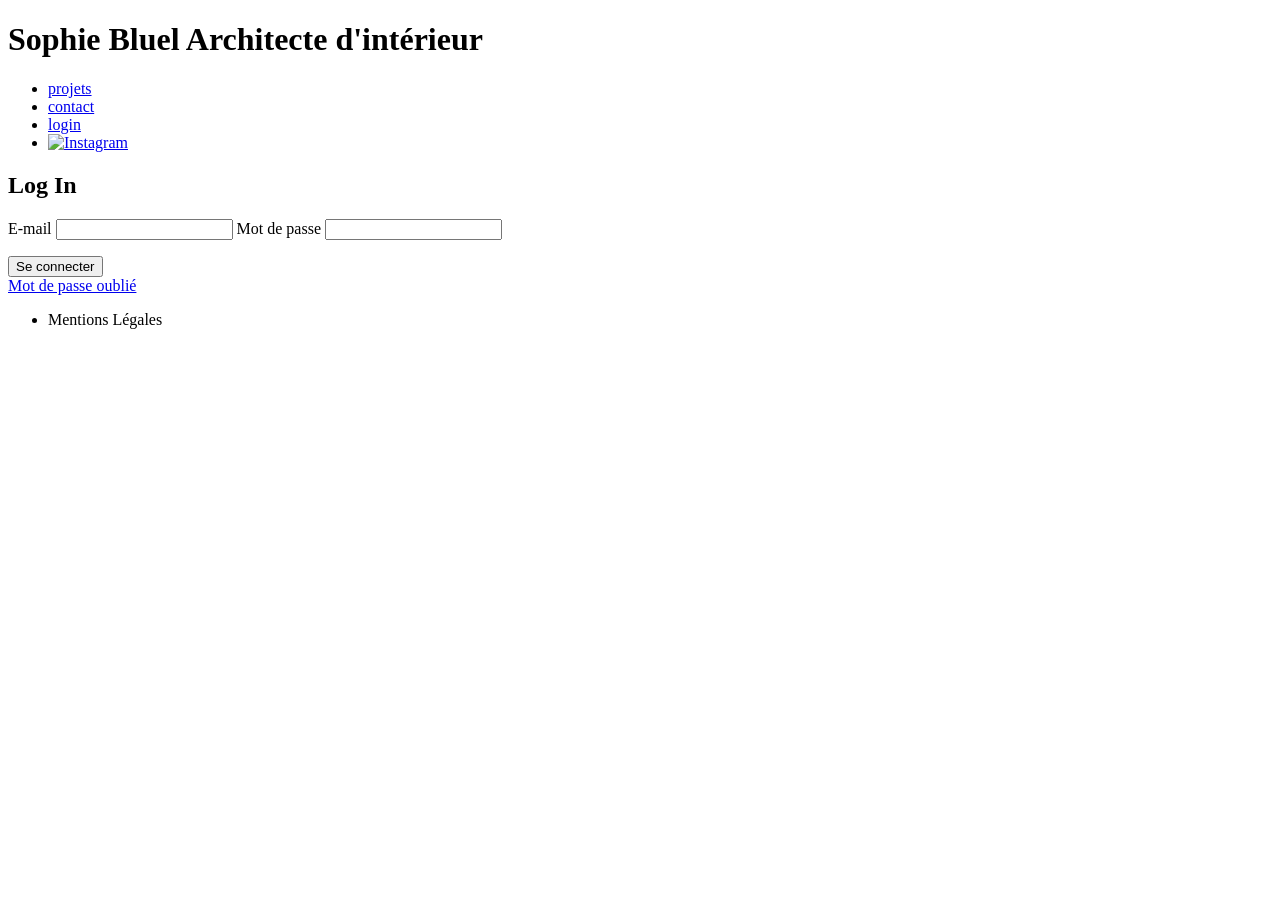
==== FrontEnd/login.html @ f2f0be88 "Ajoute la page de connexion et l'authentification" ====
<!DOCTYPE html>
<html lang="fr">
<head>
	<meta charset="UTF-8">
	<title>Connexion - Sophie Bluel</title>
	<meta name="viewport" content="width=device-width, initial-scale=1.0">
	<link rel="preconnect" href="https://fonts.googleapis.com">
	<link rel="preconnect" href="https://fonts.gstatic.com" crossorigin>
	<link href="https://fonts.googleapis.com/css2?family=Syne:wght@700;800&family=Work+Sans&display=swap" rel="stylesheet">
	<meta name="description" content="Page de connexion de l'administrateur du site.">
	<link rel="stylesheet" href="./assets/style.css">
</head>
<body>

<header>
	<h1>Sophie Bluel <span>Architecte d'intérieur</span></h1>
	<nav>
		<ul>
			<li><a href="./index.html#portfolio">projets</a></li>
			<li><a href="./index.html#contact">contact</a></li>
			<li class="actif"><a href="./login.html">login</a></li>
			<li>
				<a href="https://www.instagram.com" target="_blank" rel="noopener">
					<img src="./assets/icons/instagram.png" alt="Instagram">
				</a>
			</li>
		</ul>
	</nav>
</header>

<main>
	<section id="connexion">
		<h2>Log In</h2>
		<form id="formulaire-login" novalidate>
			<label for="email">E-mail</label>
			<input type="email" id="email" name="email" autocomplete="email" required>

			<label for="password">Mot de passe</label>
			<input type="password" id="password" name="password" autocomplete="current-password" required>

			<!-- Zone du message d'erreur, remplie par JavaScript -->
			<p class="message-erreur" id="erreur-login" role="alert"></p>

			<input type="submit" value="Se connecter">
		</form>
		<a class="mot-de-passe-oublie" href="#">Mot de passe oublié</a>
	</section>
</main>

<footer>
	<nav>
		<ul>
			<li>Mentions Légales</li>
		</ul>
	</nav>
</footer>

<script src="./assets/login.js" defer></script>
</body>
</html>
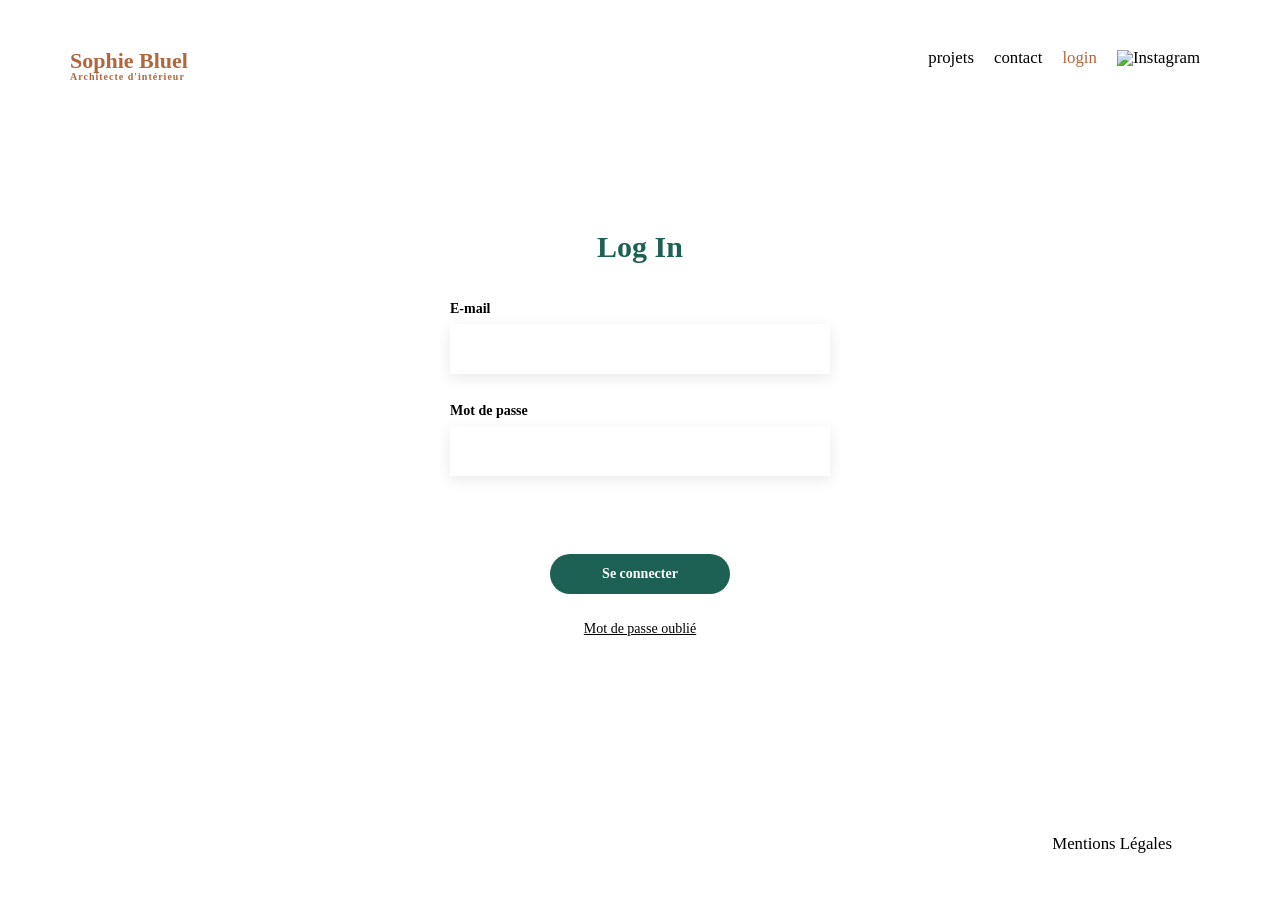
==== commit 4b9c2355: "suppression de certaine commentaires" ====
--- a/FrontEnd/login.html
+++ b/FrontEnd/login.html
@@ -38,7 +38,6 @@
 			<label for="password">Mot de passe</label>
 			<input type="password" id="password" name="password" autocomplete="current-password" required>
 
-			<!-- Zone du message d'erreur, remplie par JavaScript -->
 			<p class="message-erreur" id="erreur-login" role="alert"></p>
 
 			<input type="submit" value="Se connecter">
--- a/FrontEnd/assets/style.css
+++ b/FrontEnd/assets/style.css
@@ -0,0 +1,540 @@
+/* http://meyerweb.com/eric/tools/css/reset/
+   v2.0 | 20110126
+   License: none (public domain)
+*/
+
+html, body, div, span, applet, object, iframe,
+h1, h2, h3, h4, h5, h6, p, blockquote, pre,
+a, abbr, acronym, address, big, cite, code,
+del, dfn, em, img, ins, kbd, q, s, samp,
+small, strike, strong, sub, sup, tt, var,
+b, u, i, center,
+dl, dt, dd, ol, ul, li,
+fieldset, form, label, legend,
+table, caption, tbody, tfoot, thead, tr, th, td,
+article, aside, canvas, details, embed,
+figure, figcaption, footer, header, hgroup,
+menu, nav, output, ruby, section, summary,
+time, mark, audio, video {
+	margin: 0;
+	padding: 0;
+	border: 0;
+	font-size: 100%;
+	font: inherit;
+	vertical-align: baseline;
+}
+/* HTML5 display-role reset for older browsers */
+article, aside, details, figcaption, figure,
+footer, header, hgroup, menu, nav, section {
+	display: block;
+}
+body {
+	line-height: 1;
+}
+ol, ul {
+	list-style: none;
+}
+blockquote, q {
+	quotes: none;
+}
+blockquote:before, blockquote:after,
+q:before, q:after {
+	content: '';
+	content: none;
+}
+table {
+	border-collapse: collapse;
+	border-spacing: 0;
+}
+/** end reset css**/
+body {
+	max-width: 1140px;
+	margin:auto;
+	font-family: 'Work Sans' ;
+	font-size: 14px;
+}
+header {
+	display: flex;
+	justify-content: space-between;
+	margin: 50px 0
+}
+section {
+	margin: 50px 0
+}
+
+h1{
+	display: flex;
+	flex-direction: column;
+	font-family: 'Syne';
+	font-size: 22px;
+	font-weight: 800;
+	color: #B1663C
+}
+
+h1 > span {
+	font-family: 'Work Sans';
+	font-size:10px;
+	letter-spacing: 0.1em;
+;
+}
+
+h2{
+	font-family: 'Syne';
+	font-weight: 700;
+	font-size: 30px;
+	color: #1D6154
+}
+nav ul {
+	display: flex;
+	align-items: center;
+	list-style-type: none;
+
+}
+nav li {
+	padding: 0 10px;
+	font-size: 1.2em;
+}
+
+li:hover {
+	color: #B1663C;
+}
+#introduction {
+	display: flex;
+	align-items: center;
+}
+#introduction figure {
+	flex: 1
+}
+#introduction img {
+	display: block;
+	margin: auto;
+	width: 80%;
+}
+
+#introduction article {
+	flex: 1
+}
+#introduction h2 {
+	margin-bottom: 1em;
+}
+
+#introduction p {
+	margin-bottom: 0.5em;
+}
+#portfolio h2 {
+	text-align: center;
+	margin-bottom: 1em;
+}
+.gallery {
+	width: 100%;
+	display: grid;
+	grid-template-columns: 1fr 1fr 1fr;
+	grid-column-gap: 20px;
+	grid-row-gap: 20px;
+}
+
+.gallery img {
+	width: 100%;
+
+}
+#contact {
+	width: 50%;
+margin: auto;
+}
+#contact > * {
+	text-align: center;
+
+}
+#contact h2{
+	margin-bottom: 20px;
+}
+#contact form {
+	text-align: left;
+	margin-top:30px;
+	display: flex;
+	flex-direction: column;
+}
+
+#contact input {
+	height: 50px;
+	font-size: 1.2em;
+	border: none;
+	box-shadow: 0px 4px 14px rgba(0, 0, 0, 0.09);
+}
+#contact label {
+	margin: 2em 0 1em 0;
+}
+#contact textarea {
+	border: none;
+	box-shadow: 0px 4px 14px rgba(0, 0, 0, 0.09);
+}
+
+input[type="submit"]{
+	font-family: 'Syne';
+	font-weight: 700;
+	color: white;
+	background-color: #1D6154;
+	margin : 2em auto ;
+	width: 180px;
+	text-align: center;
+	border-radius: 60px ;
+}
+
+footer nav ul {
+	display: flex;
+	justify-content: flex-end;
+	margin: 2em
+}
+
+/* =====================================================================
+   AJOUTS DU PROJET 3 (JavaScript)
+   ===================================================================== */
+
+/* Classe utilitaire : tout element qui la porte est masque */
+.cache {
+	display: none !important;
+}
+
+.message-erreur {
+	color: #b00020;
+	font-size: 14px;
+	text-align: center;
+	margin: 10px 0;
+}
+
+/* Les liens de la navigation gardent l'apparence du texte */
+nav a {
+	color: inherit;
+	text-decoration: none;
+}
+
+nav li.actif a,
+nav a:hover {
+	color: #B1663C;
+}
+
+/* ---------------------- Filtres (etapes 3 et 4) --------------------- */
+
+.filters {
+	display: flex;
+	justify-content: center;
+	gap: 10px;
+	margin-bottom: 50px;
+}
+
+.filters button {
+	font-family: 'Syne';
+	font-weight: 700;
+	font-size: 16px;
+	color: #1D6154;
+	background-color: white;
+	border: 1px solid #1D6154;
+	border-radius: 60px;
+	padding: 9px 25px;
+	cursor: pointer;
+}
+
+/* Bouton du filtre selectionne */
+.filters button.active {
+	color: white;
+	background-color: #1D6154;
+}
+
+/* ------------------- Mode edition (etape 5.3) ---------------------- */
+
+.mode-edition {
+	position: fixed;
+	top: 0;
+	left: 0;
+	width: 100%;
+	height: 59px;
+	background-color: black;
+	color: white;
+	display: flex;
+	align-items: center;
+	justify-content: center;
+	z-index: 20;
+}
+
+.mode-edition p {
+	display: flex;
+	align-items: center;
+	gap: 10px;
+	font-size: 16px;
+}
+
+/* Quand on est connecte, on laisse la place au bandeau noir */
+body.connecte {
+	padding-top: 59px;
+}
+
+.icone {
+	width: 16px;
+	height: 16px;
+	fill: currentColor;
+}
+
+.titre-projets {
+	display: flex;
+	align-items: center;
+	justify-content: center;
+	gap: 30px;
+	margin-bottom: 1em;
+}
+
+#portfolio .titre-projets h2 {
+	margin-bottom: 0;
+}
+
+.lien-modifier {
+	display: flex;
+	align-items: center;
+	gap: 8px;
+	background: none;
+	border: none;
+	font-family: 'Work Sans';
+	font-size: 14px;
+	color: black;
+	cursor: pointer;
+}
+
+/* ---------------------- Modale (etapes 6 a 8) ---------------------- */
+
+.modale {
+	position: fixed;
+	top: 0;
+	left: 0;
+	width: 100%;
+	height: 100%;
+	background-color: rgba(0, 0, 0, 0.3);
+	display: flex;
+	align-items: center;
+	justify-content: center;
+	z-index: 30;
+}
+
+.modale-fenetre {
+	position: relative;
+	background-color: white;
+	width: 630px;
+	max-width: 90%;
+	border-radius: 10px;
+	padding: 40px 100px 30px 100px;
+	box-sizing: border-box;
+}
+
+.modale-fermer,
+.modale-retour {
+	position: absolute;
+	top: 20px;
+	background: none;
+	border: none;
+	cursor: pointer;
+	color: black;
+}
+
+.modale-fermer { right: 25px; }
+.modale-retour { left: 25px; }
+
+.modale-fermer .icone,
+.modale-retour .icone {
+	width: 20px;
+	height: 20px;
+}
+
+.modale h3 {
+	font-family: 'Work Sans';
+	font-size: 26px;
+	text-align: center;
+	margin-bottom: 45px;
+}
+
+.modale hr {
+	border: none;
+	border-top: 1px solid #B3B3B3;
+	margin: 45px 0 30px 0;
+}
+
+.bouton-vert {
+	display: block;
+	margin: 0 auto;
+	width: 237px;
+	padding: 10px 0;
+	font-family: 'Syne';
+	font-weight: 700;
+	font-size: 14px;
+	color: white;
+	background-color: #1D6154;
+	border: none;
+	border-radius: 60px;
+	cursor: pointer;
+}
+
+.bouton-vert:disabled {
+	background-color: #A7A7A7;
+	cursor: not-allowed;
+}
+
+/* Galerie de la modale : 5 colonnes de petites vignettes */
+.modale-galerie {
+	display: grid;
+	grid-template-columns: repeat(5, 1fr);
+	gap: 10px;
+}
+
+.modale-galerie figure {
+	position: relative;
+}
+
+.modale-galerie img {
+	width: 100%;
+	height: 102px;
+	/* object-fit: cover recadre l'image au lieu de la deformer */
+	object-fit: cover;
+	display: block;
+}
+
+.bouton-supprimer {
+	position: absolute;
+	top: 5px;
+	right: 5px;
+	width: 17px;
+	height: 17px;
+	padding: 0;
+	display: flex;
+	align-items: center;
+	justify-content: center;
+	background-color: black;
+	border: none;
+	border-radius: 2px;
+	cursor: pointer;
+}
+
+.bouton-supprimer svg {
+	width: 11px;
+	height: 11px;
+	fill: white;
+}
+
+/* Formulaire d'ajout */
+#formulaire-ajout {
+	display: flex;
+	flex-direction: column;
+}
+
+#formulaire-ajout label {
+	font-family: 'Work Sans';
+	font-weight: 500;
+	font-size: 14px;
+	margin: 20px 0 8px 0;
+}
+
+#formulaire-ajout input[type="text"],
+#formulaire-ajout select {
+	height: 51px;
+	border: none;
+	box-shadow: 0px 4px 14px rgba(0, 0, 0, 0.09);
+	font-size: 16px;
+	padding: 0 10px;
+	box-sizing: border-box;
+	background-color: white;
+}
+
+.zone-image {
+	background-color: #E8F1F6;
+	height: 169px;
+	display: flex;
+	align-items: center;
+	justify-content: center;
+	overflow: hidden;
+}
+
+#zone-image-vide {
+	text-align: center;
+}
+
+.icone-image {
+	width: 58px;
+	height: 58px;
+	fill: #B9C5CC;
+}
+
+.apercu {
+	max-height: 169px;
+}
+
+.bouton-fichier {
+	display: inline-block;
+	margin: 12px 0 6px 0;
+	padding: 8px 20px;
+	background-color: #CBD6DC;
+	color: #306685;
+	border-radius: 50px;
+	font-size: 14px;
+	cursor: pointer;
+}
+
+/* On masque le vrai champ fichier : c'est le label qui sert de bouton */
+#image {
+	display: none;
+}
+
+.info-fichier {
+	font-size: 10px;
+	color: #444444;
+}
+
+#formulaire-ajout .message-erreur {
+	min-height: 18px;
+}
+
+/* -------------------- Page de connexion (etape 5.1) ---------------- */
+
+#connexion {
+	width: 380px;
+	max-width: 90%;
+	margin: 150px auto 200px auto;
+	text-align: center;
+}
+
+#connexion h2 {
+	font-size: 30px;
+	margin-bottom: 40px;
+}
+
+#connexion form {
+	display: flex;
+	flex-direction: column;
+	text-align: left;
+}
+
+#connexion label {
+	font-weight: 600;
+	margin-bottom: 8px;
+}
+
+#connexion input[type="email"],
+#connexion input[type="password"] {
+	height: 50px;
+	border: none;
+	box-shadow: 0px 4px 14px rgba(0, 0, 0, 0.09);
+	margin-bottom: 30px;
+	font-size: 16px;
+	padding: 0 10px;
+	box-sizing: border-box;
+}
+
+#connexion input[type="submit"] {
+	border: none;
+	padding: 12px 0;
+	cursor: pointer;
+	font-size: 14px;
+}
+
+.mot-de-passe-oublie {
+	display: inline-block;
+	color: black;
+	font-size: 14px;
+	text-decoration: underline;
+}
+
